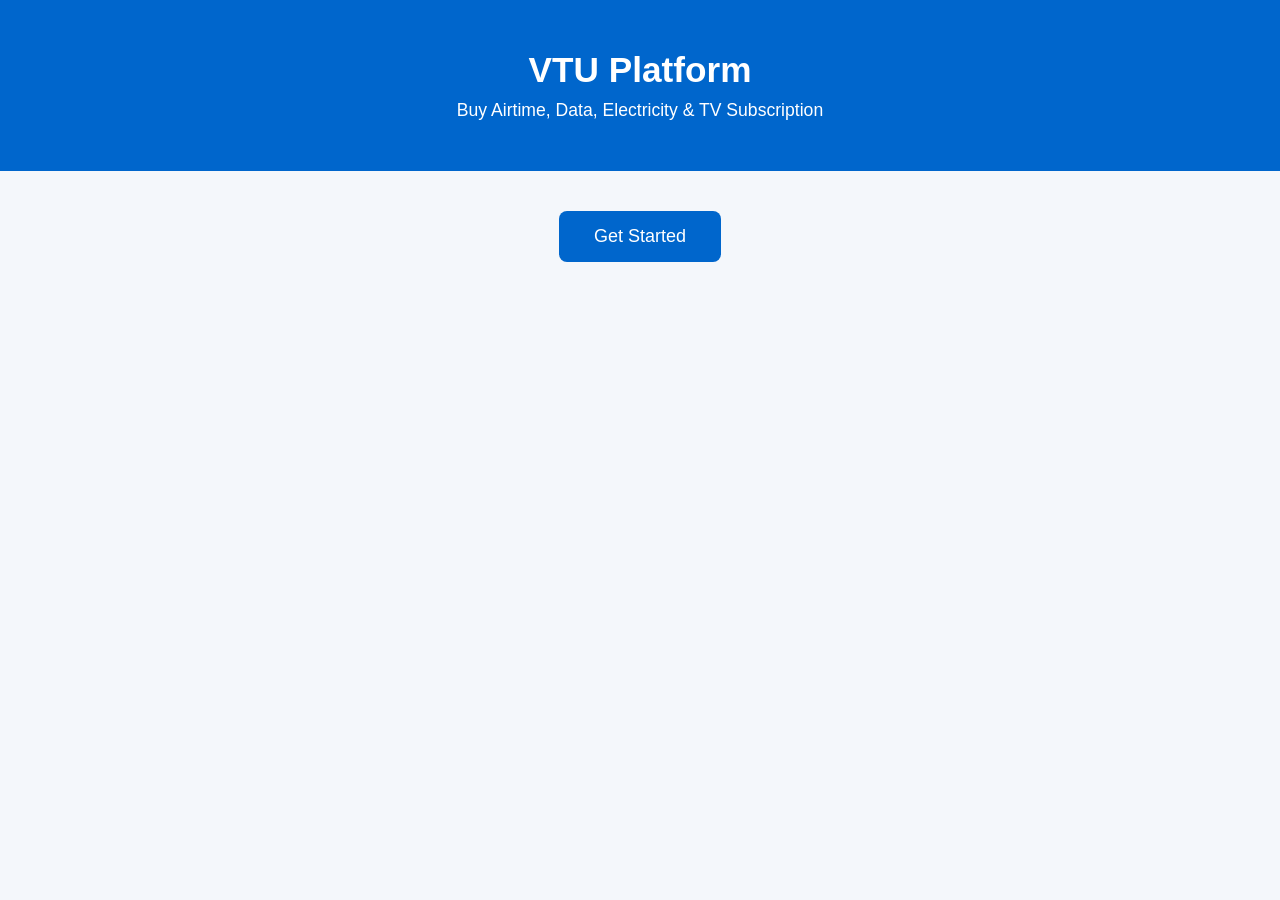
==== index.html @ 576b4045 "First-webiste" ====
<!DOCTYPE html>
<html lang="en">
<head>
    <meta charset="UTF-8">
    <meta name="viewport" content="width=device-width, initial-scale=1.0">
    <title>VTU Platform</title>
    <link rel="stylesheet" href="style.css">
</head>
<body>

    <header>
        <h1>VTU Platform</h1>
        <p>Buy Airtime, Data, Electricity & TV Subscription</p>
    </header>

    <main>
        <button>Get Started</button>
    </main>

    <script src="script.js"></script>

</body>
</html>
---- style.css ----
* {
    margin: 0;
    padding: 0;
    box-sizing: border-box;
}

body {
    font-family: Arial, sans-serif;
    background: #f4f7fb;
    color: #222;
}

header {
    background: #0066cc;
    color: white;
    text-align: center;
    padding: 50px 20px;
}

header h1 {
    font-size: 2.2rem;
    margin-bottom: 10px;
}

header p {
    font-size: 1.1rem;
}

main {
    text-align: center;
    padding: 40px 20px;
}

button {
    background: #0066cc;
    color: white;
    border: none;
    padding: 15px 35px;
    border-radius: 8px;
    font-size: 18px;
    cursor: pointer;
}

button:hover {
    background: #004d99;
}
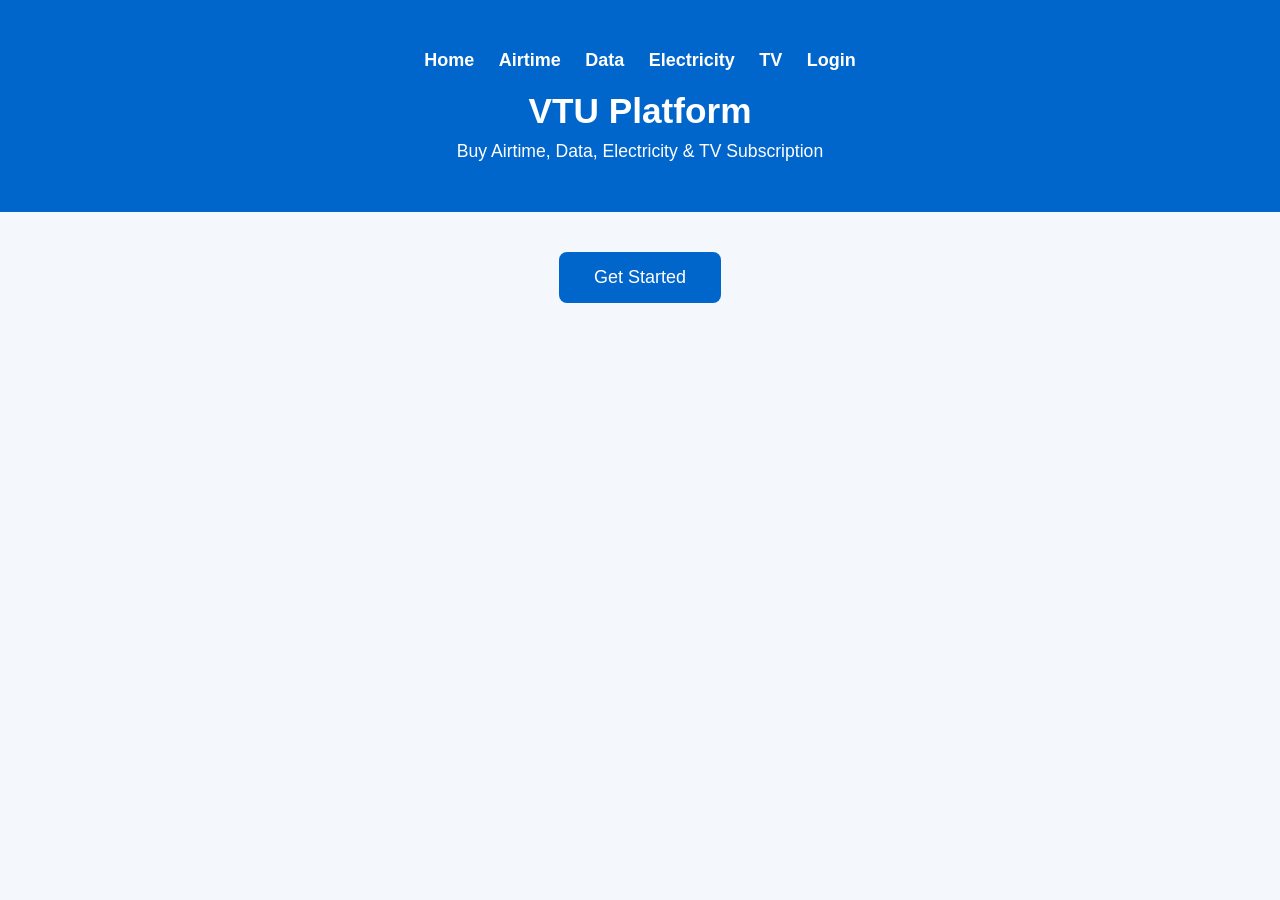
==== commit 4db94812: "added-navigatoin-menu" ====
--- a/index.html
+++ b/index.html
@@ -9,6 +9,15 @@
 <body>
 
     <header>
+        <nav>
+            <a href="#">Home</a>
+            <a href="#">Airtime</a>
+            <a href="#">Data</a>
+            <a href="#">Electricity</a>
+            <a href="#">TV</a>
+            <a href="#">Login</a>
+        </nav>
+
         <h1>VTU Platform</h1>
         <p>Buy Airtime, Data, Electricity & TV Subscription</p>
     </header>
--- a/style.css
+++ b/style.css
@@ -43,4 +43,20 @@
 
 button:hover {
     background: #004d99;
+}
+
+nav {
+    margin-bottom: 20px;
+}
+
+nav a {
+    color: white;
+    text-decoration: none;
+    margin: 0 10px;
+    font-size: 18px;
+    font-weight: bold;
+}
+
+nav a:hover {
+    text-decoration: underline;
 }
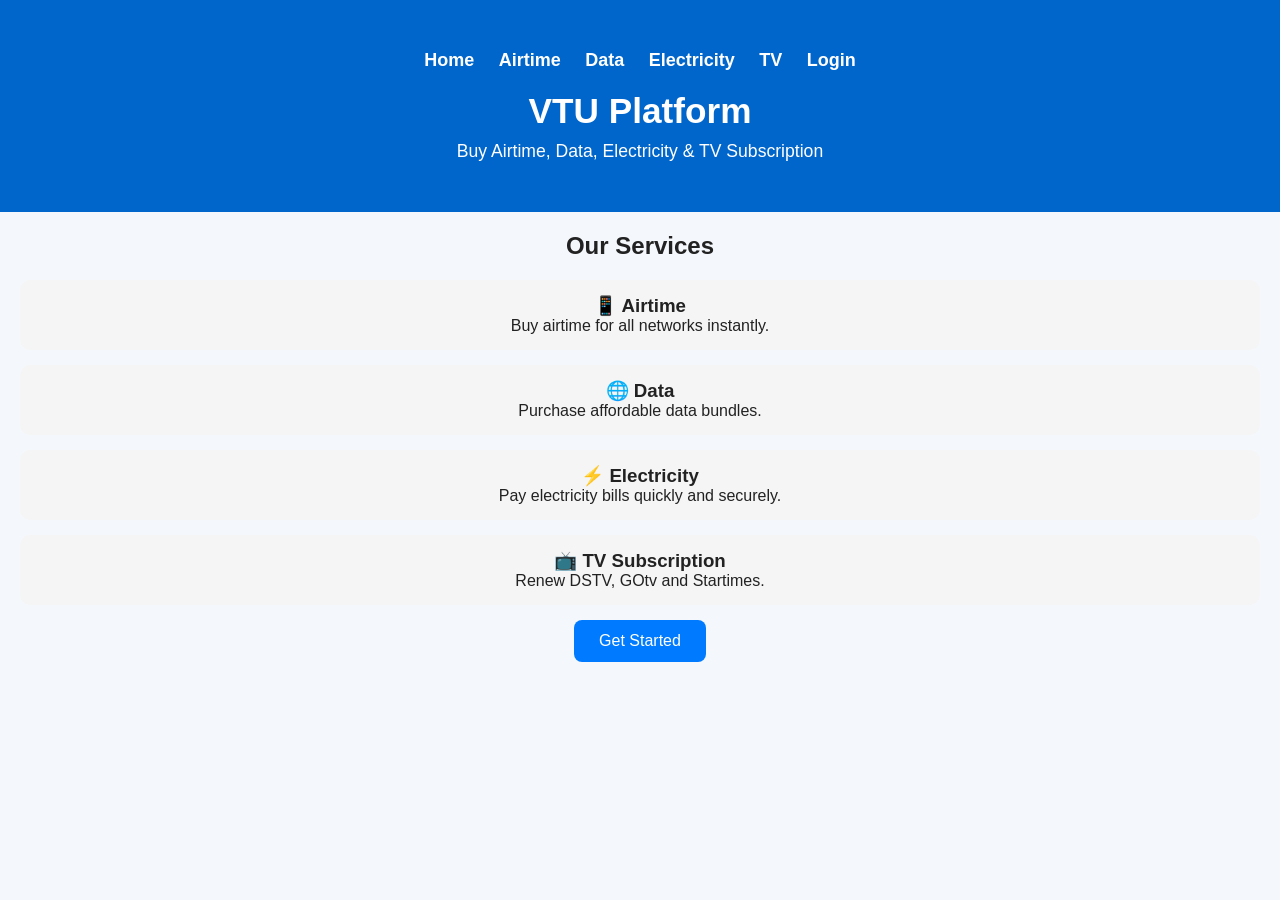
==== commit 9fc04dfe: "Home-page-update" ====
--- a/index.html
+++ b/index.html
@@ -22,9 +22,32 @@
         <p>Buy Airtime, Data, Electricity & TV Subscription</p>
     </header>
 
-    <main>
-        <button>Get Started</button>
-    </main>
+<main>
+    <h2>Our Services</h2>
+
+    <div>
+        <h3>📱 Airtime</h3>
+        <p>Buy airtime for all networks instantly.</p>
+    </div>
+
+    <div>
+        <h3>🌐 Data</h3>
+        <p>Purchase affordable data bundles.</p>
+    </div>
+
+    <div>
+        <h3>⚡ Electricity</h3>
+        <p>Pay electricity bills quickly and securely.</p>
+    </div>
+
+    <div>
+        <h3>📺 TV Subscription</h3>
+        <p>Renew DSTV, GOtv and Startimes.</p>
+    </div>
+
+    <button>Get Started</button>
+</main>
+        
 
     <script src="script.js"></script>
 
--- a/style.css
+++ b/style.css
@@ -59,4 +59,33 @@
 
 nav a:hover {
     text-decoration: underline;
+}
+main {
+    padding: 20px;
+    text-align: center;
+}
+
+main h2 {
+    margin-bottom: 20px;
+}
+
+main div {
+    background: #f5f5f5;
+    border-radius: 10px;
+    padding: 15px;
+    margin: 15px 0;
+}
+
+button {
+    background: #007bff;
+    color: white;
+    border: none;
+    padding: 12px 25px;
+    border-radius: 8px;
+    font-size: 16px;
+    cursor: pointer;
+}
+
+button:hover {
+    background: #0056b3;
 }
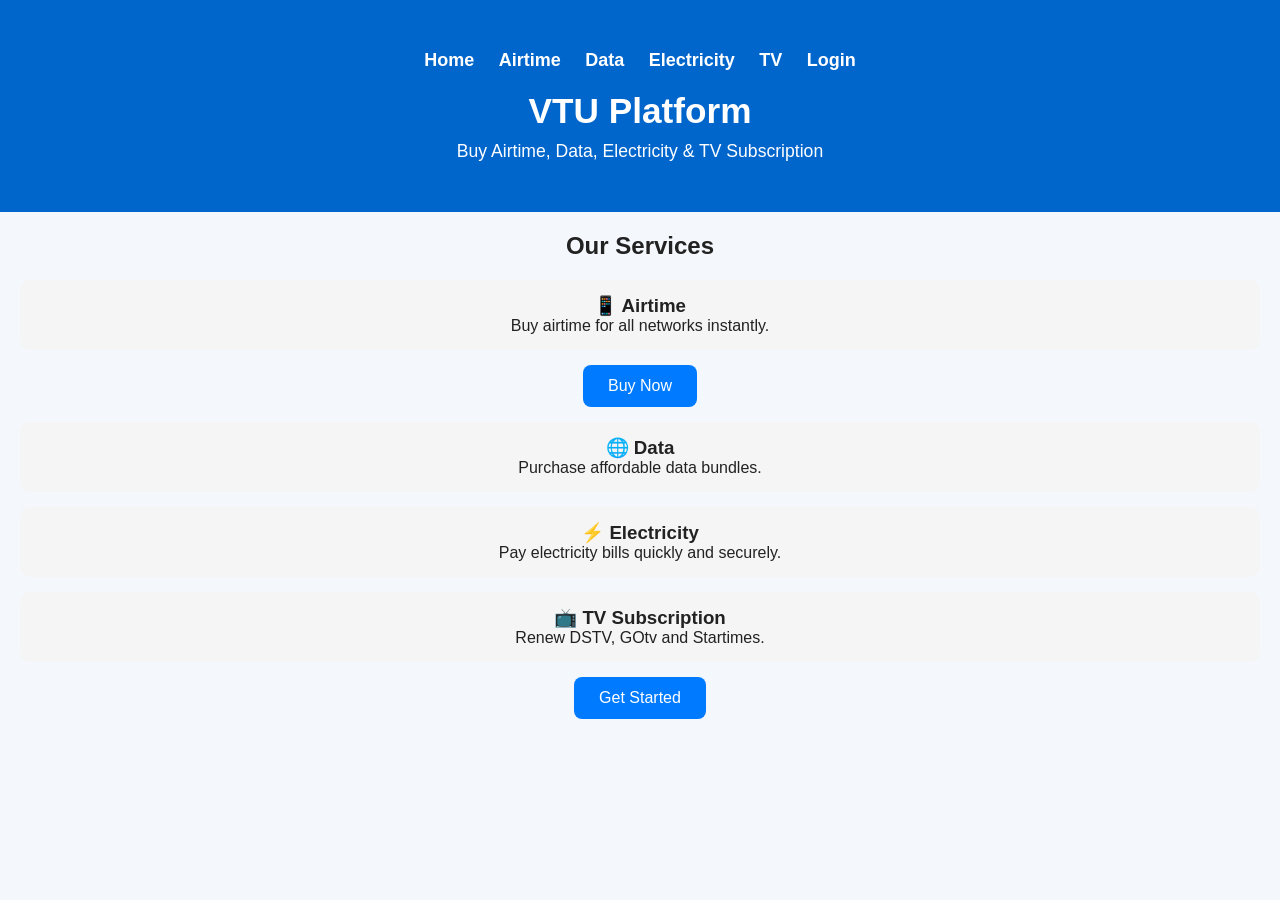
==== commit ab5fe273: "Buttum-update" ====
--- a/index.html
+++ b/index.html
@@ -29,6 +29,7 @@
         <h3>📱 Airtime</h3>
         <p>Buy airtime for all networks instantly.</p>
     </div>
+    <button>Buy Now</button>
 
     <div>
         <h3>🌐 Data</h3>
--- a/style.css
+++ b/style.css
@@ -88,4 +88,14 @@
 
 button:hover {
     background: #0056b3;
+}
+
+main div button {
+    background: #28a745;
+    color: white;
+    border: none;
+    padding: 10px 20px;
+    border-radius: 6px;
+    cursor: pointer;
+    margin-top: 10px;
 }
